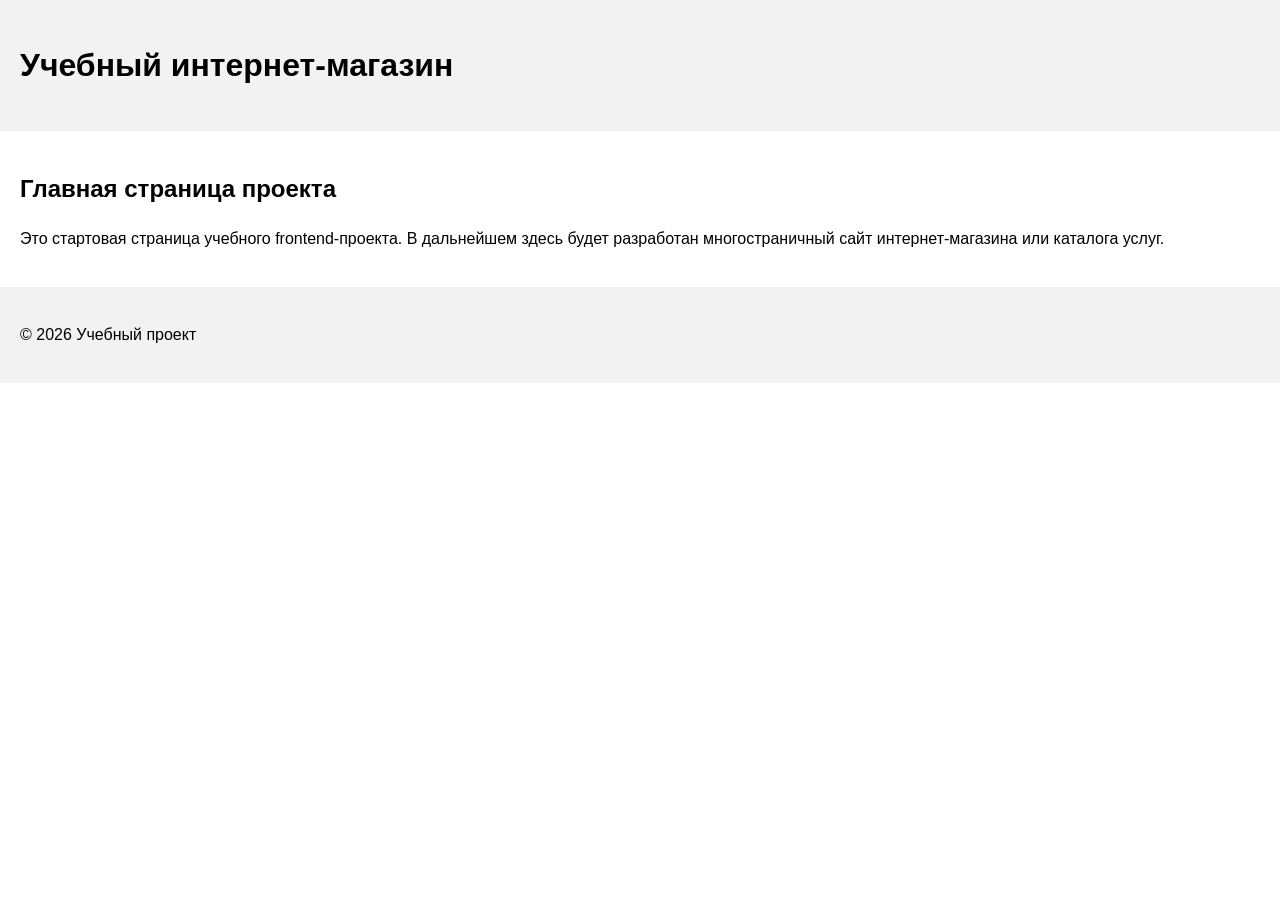
==== index.html @ 6144b88d "feat: initialize frotend project structure" ====
<!DOCTYPE html>
<html lang="ru">
<head>
  <meta charset="UTF-8">
  <meta name="viewport" content="width=device-width, initial-scale=1.0">
  <title>Каталог товаров</title>
  <link rel="stylesheet" href="css/style.css">
</head>
<body>
  <header>
    <h1>Учебный интернет-магазин</h1>
  </header>

  <main>
    <section>
      <h2>Главная страница проекта</h2>
      <p>
        Это стартовая страница учебного frontend-проекта.
        В дальнейшем здесь будет разработан многостраничный сайт
        интернет-магазина или каталога услуг.
      </p>
    </section>
  </main>

  <footer>
    <p>&copy; 2026 Учебный проект</p>
  </footer>
</body>
</html>
---- css/style.css ----
body {
  margin: 0;
  font-family: Arial, sans-serif;
  line-height: 1.5;
}

header,
main,
footer {
  padding: 20px;
}

header {
  background-color: #f2f2f2;
}

footer {
  background-color: #f2f2f2;
}
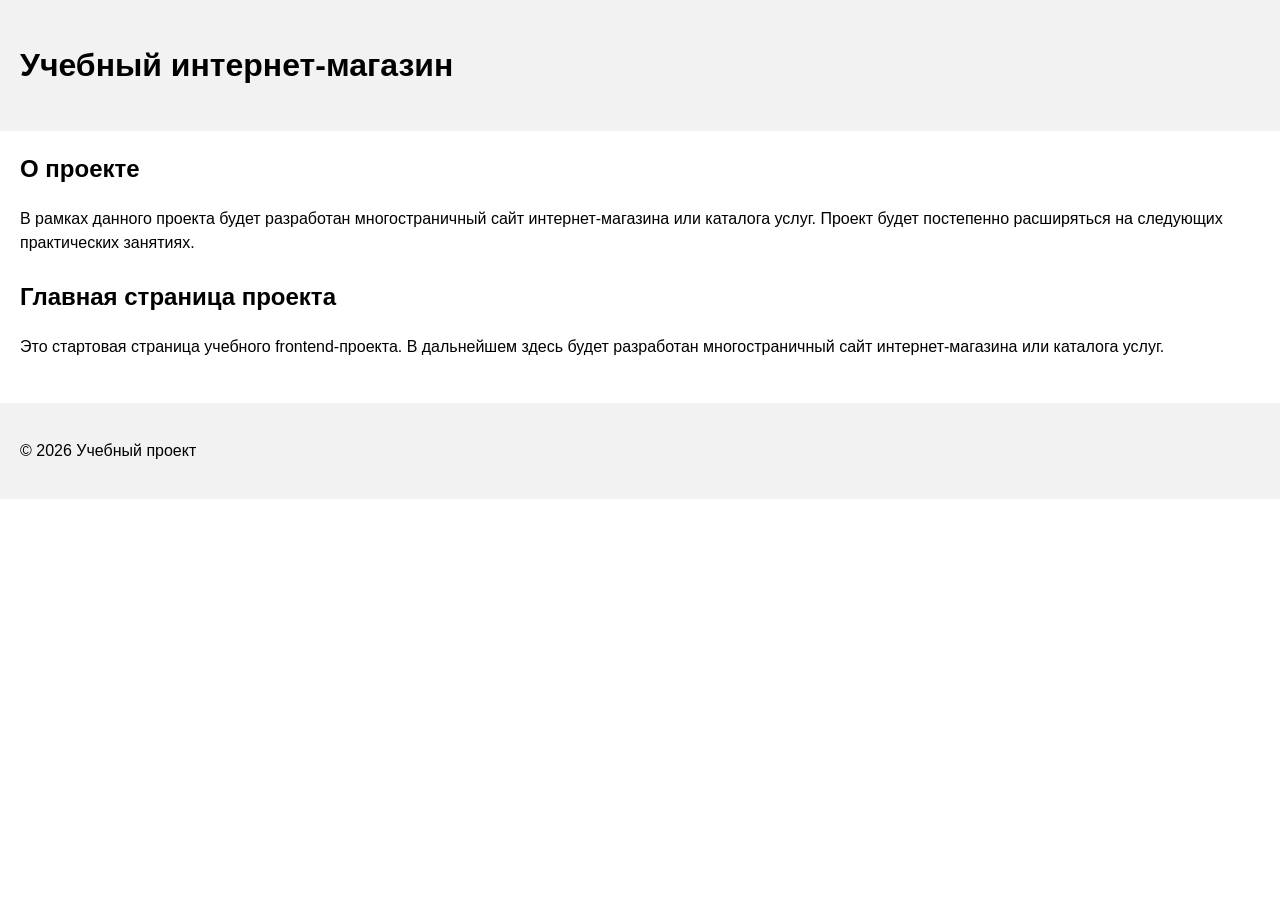
==== commit 190c591e: "feat: add project description section" ====
--- a/index.html
+++ b/index.html
@@ -12,6 +12,14 @@
   </header>
 
   <main>
+	<section>
+	  <h2>О проекте</h2>
+	  <p>
+		В рамках данного проекта будет разработан многостраничный сайт
+		интернет-магазина или каталога услуг. Проект будет постепенно
+		расширяться на следующих практических занятиях.
+	  </p>
+	</section>
     <section>
       <h2>Главная страница проекта</h2>
       <p>
--- a/css/style.css
+++ b/css/style.css
@@ -16,4 +16,12 @@
 
 footer {
   background-color: #f2f2f2;
+}
+
+section {
+  margin-bottom: 24px;
+}
+
+section h2 {
+  margin-top: 0;
 }
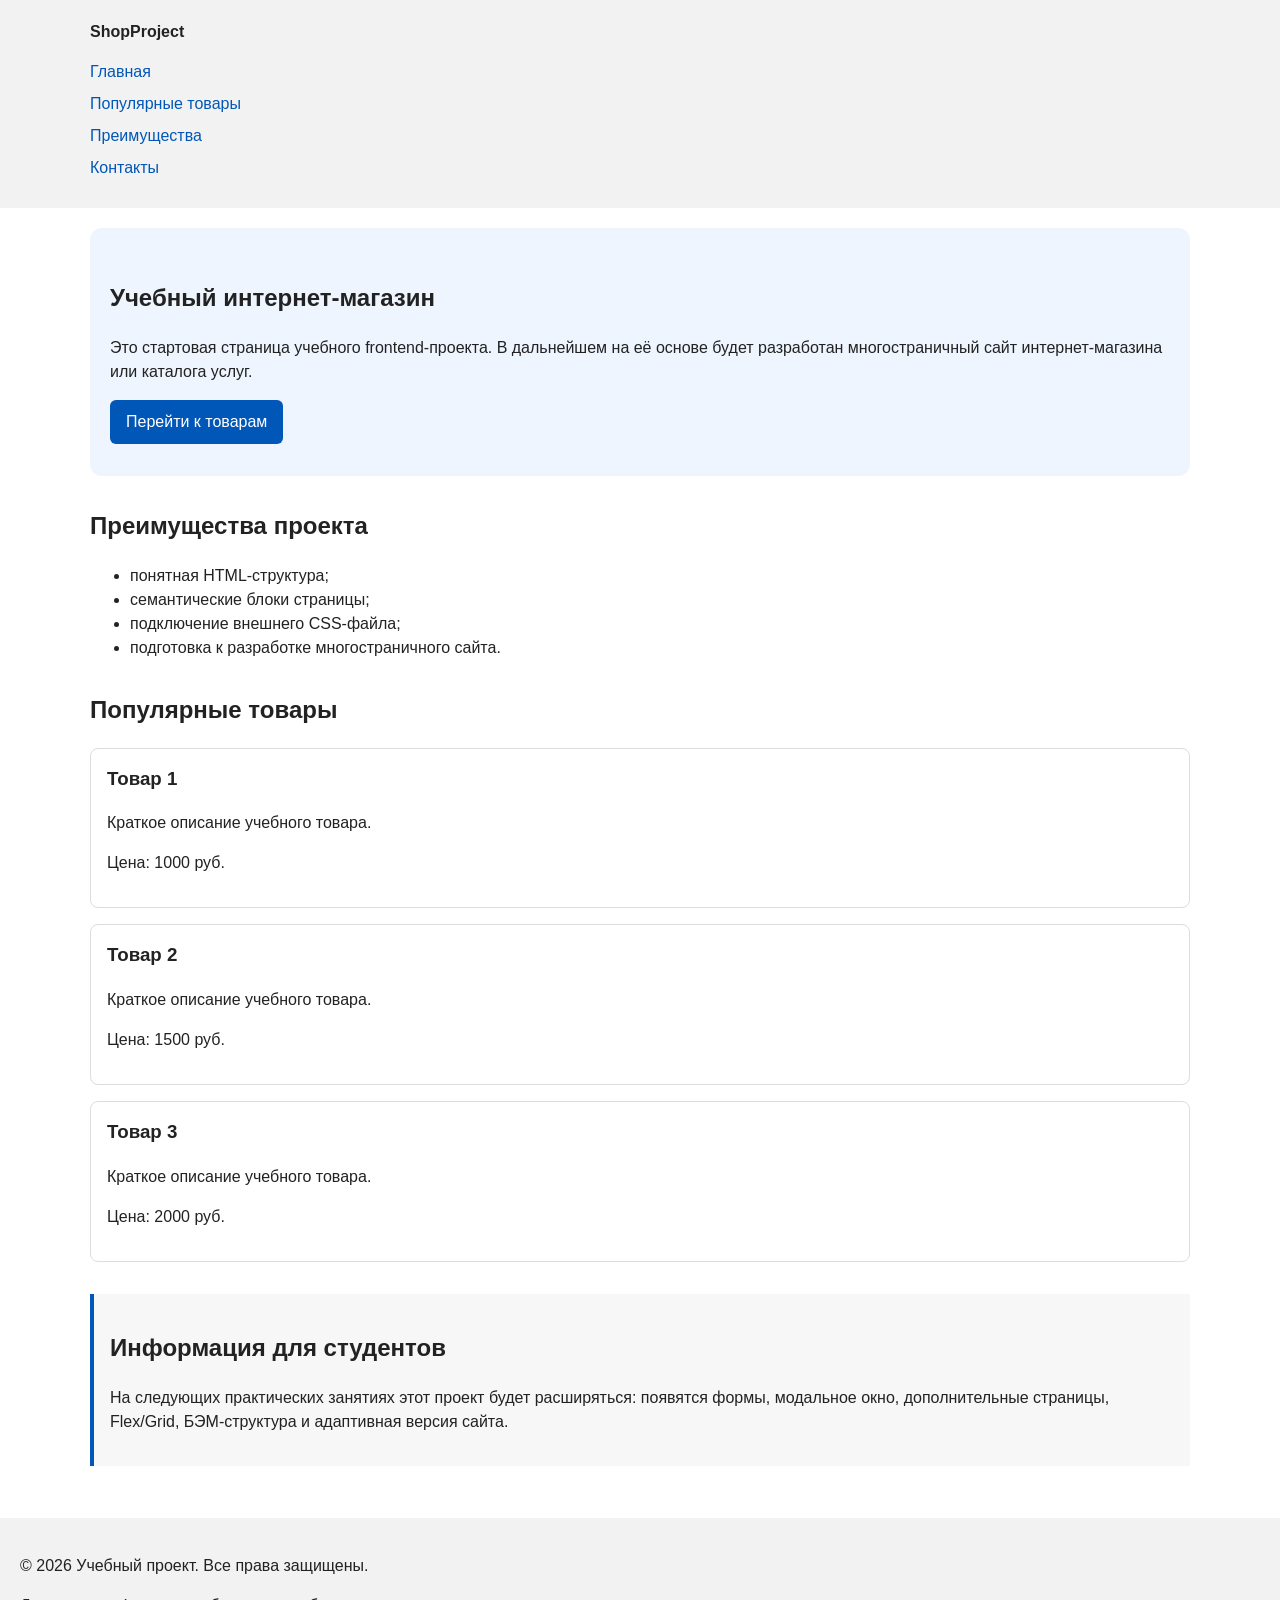
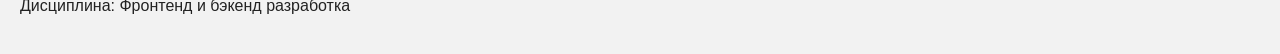
==== commit 664d7fac: "feat: add semantic HTML structure and base CSS styles" ====
--- a/index.html
+++ b/index.html
@@ -7,31 +7,78 @@
   <link rel="stylesheet" href="css/style.css">
 </head>
 <body>
-  <header>
-    <h1>Учебный интернет-магазин</h1>
-  </header>
+	<header>
+		<div class="site-header">
+			<a class="site-logo" href="index.html">ShopProject</a>
 
-  <main>
-	<section>
-	  <h2>О проекте</h2>
-	  <p>
-		В рамках данного проекта будет разработан многостраничный сайт
-		интернет-магазина или каталога услуг. Проект будет постепенно
-		расширяться на следующих практических занятиях.
-	  </p>
-	</section>
-    <section>
-      <h2>Главная страница проекта</h2>
-      <p>
-        Это стартовая страница учебного frontend-проекта.
-        В дальнейшем здесь будет разработан многостраничный сайт
-        интернет-магазина или каталога услуг.
-      </p>
-    </section>
-  </main>
+			<nav class="site-nav" aria-label="Основная навигация">
+				<ul class="site-nav__list">
+					<li><a href="index.html">Главная</a></li>
+					<li><a href="#popular">Популярные товары</a></li>
+					<li><a href="#advantages">Преимущества</a></li>
+					<li><a href="#contacts">Контакты</a></li>
+				</ul>
+			</nav>
+		</div>
+	</header>
+	
+	<main>
+		<section class="hero">
+			<h1>Учебный интернет-магазин</h1>
+			<p>
+			Это стартовая страница учебного frontend-проекта.
+			В дальнейшем на её основе будет разработан многостраничный сайт
+			интернет-магазина или каталога услуг.
+			</p>
+			<a class="button" href="#popular">Перейти к товарам</a>
+		</section>
+		
+		<section class="section" id="advantages">
+			<h2>Преимущества проекта</h2>
 
-  <footer>
-    <p>&copy; 2026 Учебный проект</p>
-  </footer>
+			<ul class="advantages-list">
+				<li>понятная HTML-структура;</li>
+				<li>семантические блоки страницы;</li>
+				<li>подключение внешнего CSS-файла;</li>
+				<li>подготовка к разработке многостраничного сайта.</li>
+			</ul>
+		</section>
+		
+		<section class="section" id="popular">
+			<h2>Популярные товары</h2>
+
+			<article class="product-card">
+				<h3>Товар 1</h3>
+				<p>Краткое описание учебного товара.</p>
+				<p>Цена: 1000 руб.</p>
+			</article>
+
+			<article class="product-card">
+				<h3>Товар 2</h3>
+				<p>Краткое описание учебного товара.</p>
+				<p>Цена: 1500 руб.</p>
+			</article>
+
+			<article class="product-card">
+				<h3>Товар 3</h3>
+				<p>Краткое описание учебного товара.</p>
+				<p>Цена: 2000 руб.</p>
+			</article>
+		</section>
+		
+		<aside class="aside-info">
+			<h2>Информация для студентов</h2>
+			<p>
+			На следующих практических занятиях этот проект будет расширяться:
+			появятся формы, модальное окно, дополнительные страницы, Flex/Grid,
+			БЭМ-структура и адаптивная версия сайта.
+			</p>
+		</aside>
+	</main>
+
+	<footer id="contacts">
+		<p>&copy; 2026 Учебный проект. Все права защищены.</p>
+		<p>Дисциплина: Фронтенд и бэкенд разработка</p>
+	</footer>
 </body>
 </html>
--- a/css/style.css
+++ b/css/style.css
@@ -1,7 +1,24 @@
+
+/* 
+  Универсальное правило для всех элементов.
+  border-box делает расчёт размеров более понятным:
+  width включает content, padding и border.
+*/
+* {
+  box-sizing: border-box;
+}
+
+
+/*
+  Убираем стандартный внешний отступ браузера у body.
+  Без этого вокруг страницы может появиться белая рамка.
+*/
 body {
   margin: 0;
   font-family: Arial, sans-serif;
   line-height: 1.5;
+  color: #222222;
+  background-color: #ffffff;
 }
 
 header,
@@ -18,10 +35,128 @@
   background-color: #f2f2f2;
 }
 
-section {
-  margin-bottom: 24px;
+/*
+  Ограничиваем ширину содержимого шапки,
+  чтобы оно не растягивалось слишком сильно на широких экранах.
+*/
+.site-header {
+  max-width: 1100px;
+  margin: 0 auto;
 }
 
-section h2 {
+/*
+  Оформляем текстовый логотип.
+*/
+.site-logo {
+  font-weight: bold;
+  text-decoration: none;
+  color: #222222;
+}
+
+/*
+  Убираем стандартные отступы и маркеры списка навигации.
+*/
+.site-nav__list {
+  padding: 0;
+  margin: 16px 0 0;
+  list-style: none;
+}
+
+/*
+  Добавляем расстояние между пунктами меню.
+*/
+.site-nav__list li {
+  margin-bottom: 8px;
+}
+
+/*
+  Оформляем ссылки меню.
+*/
+.site-nav__list a {
+  color: #0057b8;
+  text-decoration: none;
+}
+
+/*
+  При наведении мыши подчёркиваем ссылку.
+  Подробно состояния интерфейса будут рассмотрены в практической работе 1.7.
+*/
+.site-nav__list a:hover {
+  text-decoration: underline;
+}
+
+/*
+  Hero-блок — первый крупный блок страницы.
+  Он визуально отделяется от остальных разделов фоном и отступами.
+*/
+.hero {
+  max-width: 1100px;
+  margin: 0 auto 32px;
+  padding: 32px 20px;
+  background-color: #eef5ff;
+  border-radius: 12px;
+}
+
+/*
+  Общий класс для разделов страницы.
+*/
+.section {
+  max-width: 1100px;
+  margin: 0 auto 32px;
+}
+
+/*
+  Убираем лишний верхний отступ у заголовков разделов.
+*/
+.section h2 {
   margin-top: 0;
+}
+
+/*
+  Карточка товара — самостоятельный блок.
+  На следующих занятиях карточки будут доработаны и выстроены в сетку.
+*/
+.product-card {
+  margin-bottom: 16px;
+  padding: 16px;
+  border: 1px solid #dddddd;
+  border-radius: 8px;
+  background-color: #ffffff;
+}
+
+/*
+  Убираем лишний верхний отступ у заголовка карточки.
+*/
+.product-card h3 {
+  margin-top: 0;
+}
+
+/*
+  Пока это обычная ссылка, но визуально она оформляется как кнопка.
+*/
+.button {
+  display: inline-block;
+  padding: 10px 16px;
+  color: #ffffff;
+  background-color: #0057b8;
+  text-decoration: none;
+  border-radius: 6px;
+}
+
+/*
+  Простое состояние наведения для кнопки.
+*/
+.button:hover {
+  background-color: #003f86;
+}
+
+/*
+  Дополнительный информационный блок.
+*/
+.aside-info {
+  max-width: 1100px;
+  margin: 0 auto 32px;
+  padding: 16px;
+  border-left: 4px solid #0057b8;
+  background-color: #f7f7f7;
 }
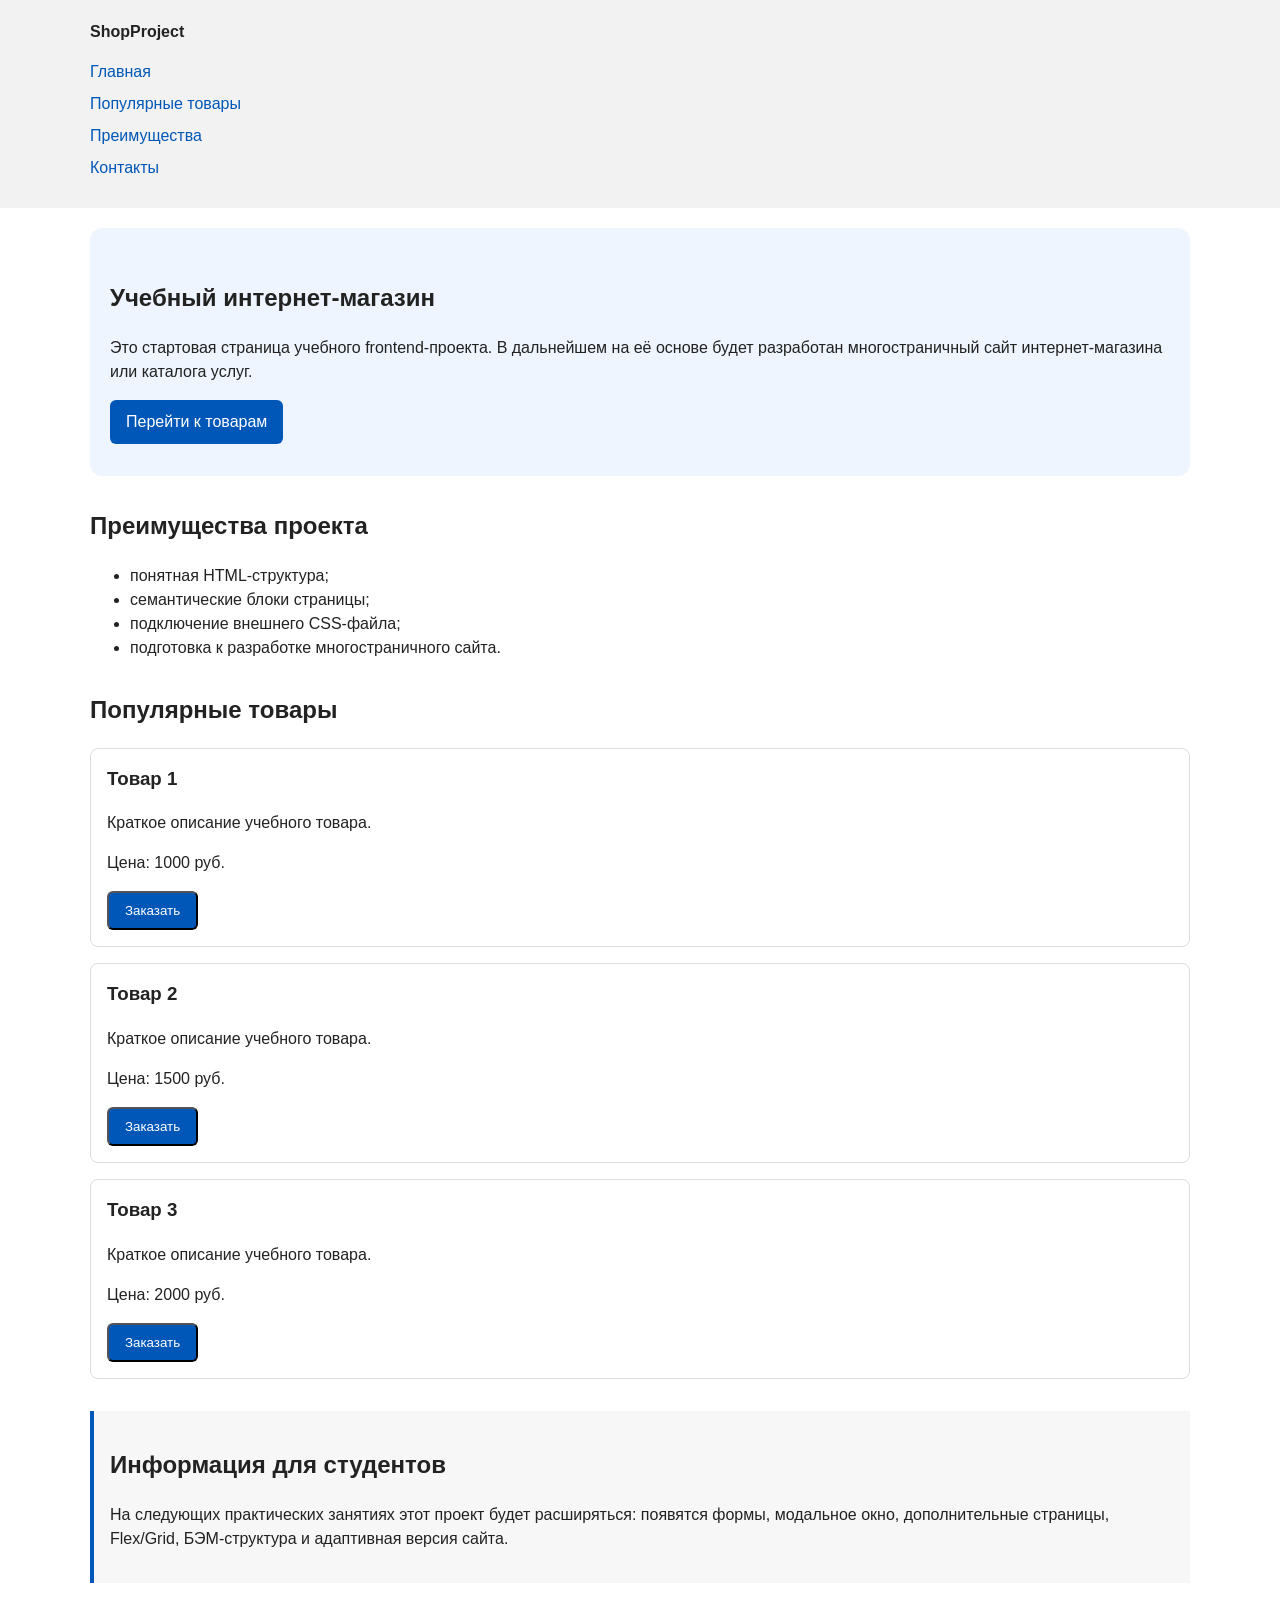
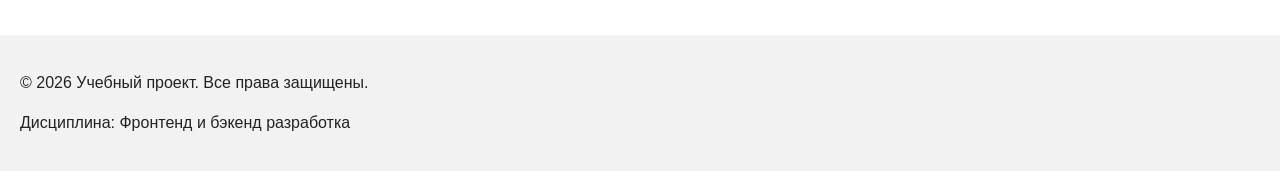
==== commit ca6c3d32: "feat: add order form modal and validation" ====
--- a/index.html
+++ b/index.html
@@ -5,6 +5,7 @@
   <meta name="viewport" content="width=device-width, initial-scale=1.0">
   <title>Каталог товаров</title>
   <link rel="stylesheet" href="css/style.css">
+  <script src="js/main.js" defer></script>
 </head>
 <body>
 	<header>
@@ -51,18 +52,27 @@
 				<h3>Товар 1</h3>
 				<p>Краткое описание учебного товара.</p>
 				<p>Цена: 1000 руб.</p>
+				<button class="button product-card__button" type="button" data-product="Товар 1">
+					Заказать
+				</button>
 			</article>
 
 			<article class="product-card">
 				<h3>Товар 2</h3>
 				<p>Краткое описание учебного товара.</p>
 				<p>Цена: 1500 руб.</p>
+				<button class="button product-card__button" type="button" data-product="Товар 1">
+					Заказать
+				</button>
 			</article>
 
 			<article class="product-card">
 				<h3>Товар 3</h3>
 				<p>Краткое описание учебного товара.</p>
 				<p>Цена: 2000 руб.</p>
+				<button class="button product-card__button" type="button" data-product="Товар 1">
+					Заказать
+				</button>
 			</article>
 		</section>
 		
@@ -80,5 +90,101 @@
 		<p>&copy; 2026 Учебный проект. Все права защищены.</p>
 		<p>Дисциплина: Фронтенд и бэкенд разработка</p>
 	</footer>
+	<dialog class="order-dialog" id="order-dialog" aria-labelledby="order-dialog-title">
+		<h2 id="order-dialog-title">Оформление заявки</h2>
+
+		<form class="order-form" id="order-form" action="#" method="post" novalidate>
+		<input id="selected-product" name="selected-product" type="hidden">
+
+		<div class="form-field">
+		  <label for="order-name">Имя</label>
+		  <input
+			id="order-name"
+			name="name"
+			type="text"
+			placeholder="Введите ваше имя"
+			minlength="2"
+			autocomplete="given-name"
+			required
+		  >
+		</div>
+
+		<div class="form-field">
+		  <label for="order-email">E-mail</label>
+		  <input
+			id="order-email"
+			name="email"
+			type="email"
+			placeholder="example@mail.ru"
+			autocomplete="email"
+			required
+		  >
+		</div>
+
+		<div class="form-field">
+		  <label for="order-phone">Телефон</label>
+		  <input
+			id="order-phone"
+			name="phone"
+			type="tel"
+			inputmode="tel"
+			placeholder="+7 (900) 000-00-00"
+			pattern="^\+7 \(\d{3}\) \d{3}-\d{2}-\d{2}$"
+			required
+		  >
+		  <small>Формат: +7 (900) 000-00-00</small>
+		</div>
+
+		<div class="form-field">
+		  <label for="order-date">Дата связи</label>
+		  <input
+			id="order-date"
+			name="date"
+			type="date"
+		  >
+		</div>
+
+		<div class="form-field">
+		  <label for="order-topic">Тема заявки</label>
+		  <select id="order-topic" name="topic" required>
+			<option value="">Выберите тему</option>
+			<option value="product">Заказ товара</option>
+			<option value="consultation">Консультация</option>
+			<option value="delivery">Доставка</option>
+		  </select>
+		</div>
+
+		<div class="form-field">
+		  <label for="order-comment">Комментарий</label>
+		  <textarea
+			id="order-comment"
+			name="comment"
+			rows="4"
+			placeholder="Укажите дополнительную информацию"
+		  ></textarea>
+		</div>
+
+		<div class="form-field form-field--checkbox">
+		  <label>
+			<input
+			  id="order-agreement"
+			  name="agreement"
+			  type="checkbox"
+			  required
+			>
+			Я согласен на обработку данных
+		  </label>
+		</div>
+
+		<div class="form-actions">
+		  <button type="button" id="close-order-dialog">Закрыть</button>
+		  <button type="submit">Отправить заявку</button>
+		</div>
+		</form>
+	</dialog>
+
+	<p class="success-message" id="success-message" hidden>
+	Форма успешно отправлена!
+	</p>
 </body>
 </html>
--- a/css/style.css
+++ b/css/style.css
@@ -159,4 +159,106 @@
   padding: 16px;
   border-left: 4px solid #0057b8;
   background-color: #f7f7f7;
+}
+
+/*
+  Модальное окно.
+  Элемент dialog сам умеет открываться поверх страницы.
+*/
+.order-dialog {
+  width: min(100% - 32px, 560px);
+  padding: 24px;
+  border: none;
+  border-radius: 12px;
+}
+
+/*
+  Затемнение фона за модальным окном.
+*/
+.order-dialog::backdrop {
+  background-color: rgba(0, 0, 0, 0.5);
+}
+
+/*
+  Поле формы.
+  Каждый блок получает нижний отступ.
+*/
+.form-field {
+  margin-bottom: 16px;
+}
+
+/*
+  Подпись поля.
+*/
+.form-field label {
+  display: block;
+  margin-bottom: 6px;
+}
+
+/*
+  Основные поля формы.
+*/
+.form-field input,
+.form-field select,
+.form-field textarea {
+  width: 100%;
+  padding: 10px 12px;
+  border: 1px solid #cccccc;
+  border-radius: 6px;
+  font: inherit;
+}
+
+/*
+  Checkbox не должен занимать всю ширину.
+*/
+.form-field input[type="checkbox"] {
+  width: auto;
+}
+
+/*
+  Подсказка под полем телефона.
+*/
+.form-field small {
+  display: block;
+  margin-top: 4px;
+  color: #666666;
+}
+
+/*
+  Видимый фокус для клавиатурной навигации.
+*/
+.form-field input:focus-visible,
+.form-field select:focus-visible,
+.form-field textarea:focus-visible,
+.form-actions button:focus-visible {
+  outline: 2px solid #0057b8;
+  outline-offset: 2px;
+}
+
+/*
+  Подсветка ошибочных полей.
+  Атрибут aria-invalid будет добавляться через JavaScript.
+*/
+[aria-invalid="true"] {
+  border-color: #b00020;
+}
+
+/*
+  Кнопки формы.
+*/
+.form-actions {
+  display: flex;
+  gap: 12px;
+  margin-top: 20px;
+}
+
+/*
+  Сообщение об успешной отправке.
+*/
+.success-message {
+  max-width: 1100px;
+  margin: 24px auto;
+  padding: 16px;
+  border-left: 4px solid #168a2f;
+  background-color: #eefaf0;
 }
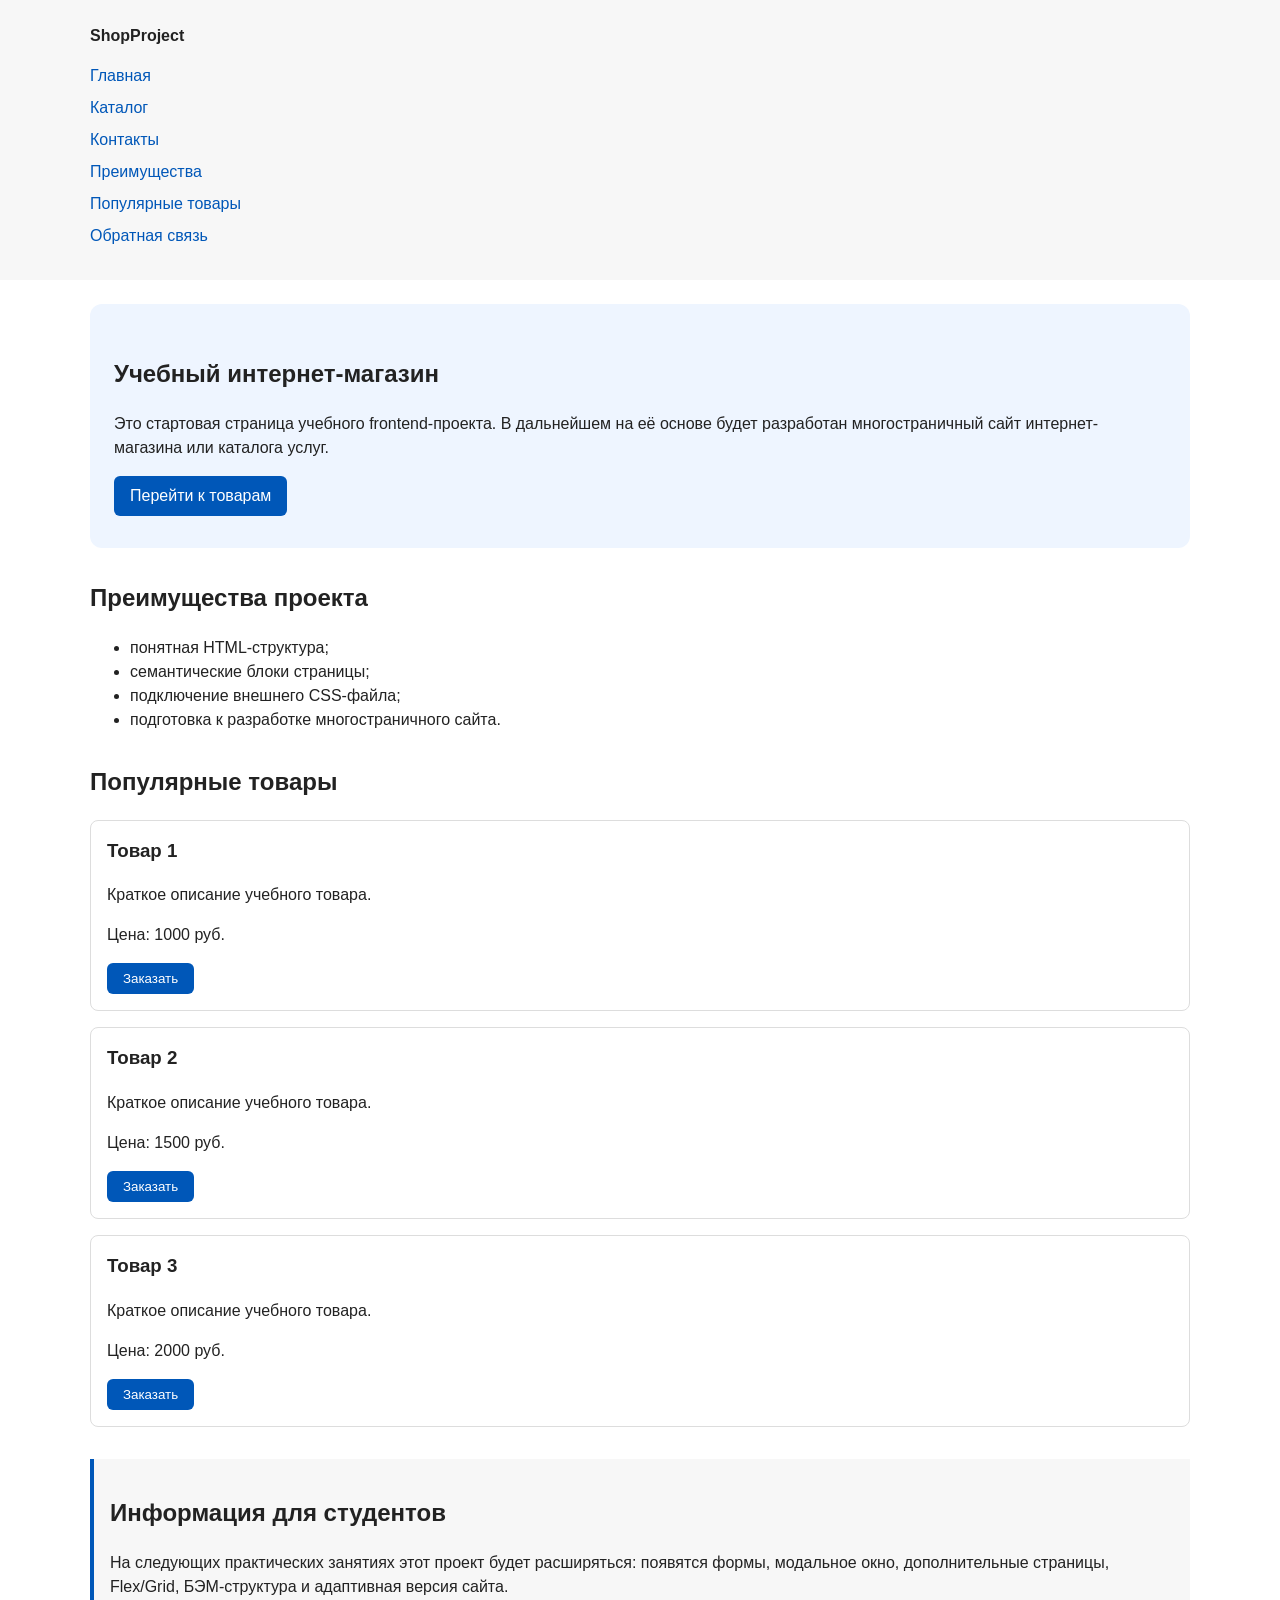
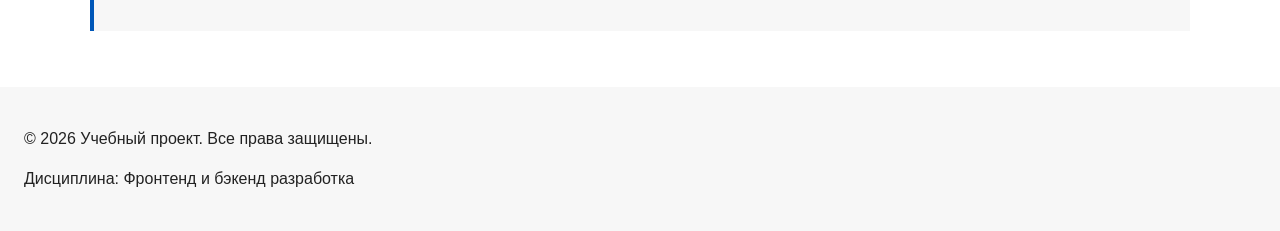
==== commit 170eb6f3: "feat: add multi-page structure navigation and anchors" ====
--- a/index.html
+++ b/index.html
@@ -15,9 +15,11 @@
 			<nav class="site-nav" aria-label="Основная навигация">
 				<ul class="site-nav__list">
 					<li><a href="index.html">Главная</a></li>
-					<li><a href="#popular">Популярные товары</a></li>
-					<li><a href="#advantages">Преимущества</a></li>
-					<li><a href="#contacts">Контакты</a></li>
+					<li><a href="catalog.html">Каталог</a></li>
+					<li><a href="contacts.html">Контакты</a></li>
+					<li><a href="index.html#advantages">Преимущества</a></li>
+					<li><a href="index.html#popular">Популярные товары</a></li>
+					<li><a href="index.html#contacts">Обратная связь</a></li>
 				</ul>
 			</nav>
 		</div>
--- a/css/style.css
+++ b/css/style.css
@@ -1,246 +1,302 @@
 
-/* 
-  Универсальное правило для всех элементов.
-  border-box делает расчёт размеров более понятным:
-  width включает content, padding и border.
-*/
+/* ===============================
+   1. Переменные проекта
+   =============================== */
+
+:root {
+  /* Основные цвета проекта */
+  --color-bg: #ffffff;
+  --color-text: #222222;
+  --color-muted: #666666;
+  --color-primary: #0057b8;
+  --color-primary-dark: #003f86;
+  --color-border: #dddddd;
+  --color-surface: #f7f7f7;
+  --color-surface-accent: #eef5ff;
+  --color-danger: #b00020;
+  --color-success: #168a2f;
+  --color-success-bg: #eefaf0;
+  --color-white: #ffffff;
+
+  /* Отступы */
+  --space-xs: 4px;
+  --space-sm: 8px;
+  --space-md: 16px;
+  --space-lg: 24px;
+  --space-xl: 32px;
+
+  /* Скругления */
+  --radius-sm: 6px;
+  --radius-md: 8px;
+  --radius-lg: 12px;
+
+  /* Размеры */
+  --container-width: 1100px;
+}
+
+:target {
+  outline: 2px dashed var(--color-primary);
+  outline-offset: 4px;
+}
+
+/* ===============================
+   2. Базовые стили
+   =============================== */
+
 * {
   box-sizing: border-box;
 }
 
-
-/*
-  Убираем стандартный внешний отступ браузера у body.
-  Без этого вокруг страницы может появиться белая рамка.
-*/
+html {
+  scroll-behavior: smooth;
+}
+
 body {
   margin: 0;
   font-family: Arial, sans-serif;
   line-height: 1.5;
-  color: #222222;
-  background-color: #ffffff;
+  color: var(--color-text);
+  background-color: var(--color-bg);
 }
 
 header,
 main,
 footer {
-  padding: 20px;
+  padding: var(--space-lg);
 }
 
 header {
-  background-color: #f2f2f2;
+  background-color: var(--color-surface);
 }
 
 footer {
-  background-color: #f2f2f2;
-}
-
-/*
-  Ограничиваем ширину содержимого шапки,
-  чтобы оно не растягивалось слишком сильно на широких экранах.
-*/
-.site-header {
-  max-width: 1100px;
-  margin: 0 auto;
-}
-
-/*
-  Оформляем текстовый логотип.
-*/
-.site-logo {
-  font-weight: bold;
+  background-color: var(--color-surface);
+}
+
+/* ===============================
+   3. Общие элементы интерфейса
+   =============================== */
+
+a {
+  color: var(--color-primary);
+}
+
+a:hover {
+  color: var(--color-primary-dark);
+}
+
+a:focus-visible {
+  outline: 2px solid var(--color-primary);
+  outline-offset: 3px;
+}
+
+.button {
+  display: inline-block;
+  padding: var(--space-sm) var(--space-md);
+  color: var(--color-white);
+  background-color: var(--color-primary);
   text-decoration: none;
-  color: #222222;
-}
-
-/*
-  Убираем стандартные отступы и маркеры списка навигации.
-*/
-.site-nav__list {
-  padding: 0;
-  margin: 16px 0 0;
-  list-style: none;
-}
-
-/*
-  Добавляем расстояние между пунктами меню.
-*/
-.site-nav__list li {
-  margin-bottom: 8px;
-}
-
-/*
-  Оформляем ссылки меню.
-*/
-.site-nav__list a {
-  color: #0057b8;
-  text-decoration: none;
-}
-
-/*
-  При наведении мыши подчёркиваем ссылку.
-  Подробно состояния интерфейса будут рассмотрены в практической работе 1.7.
-*/
-.site-nav__list a:hover {
-  text-decoration: underline;
-}
-
-/*
-  Hero-блок — первый крупный блок страницы.
-  Он визуально отделяется от остальных разделов фоном и отступами.
-*/
+  border: none;
+  border-radius: var(--radius-sm);
+  cursor: pointer;
+}
+
+.button:hover {
+  background-color: var(--color-primary-dark);
+}
+
+.button:focus-visible {
+  outline: 2px solid var(--color-primary);
+  outline-offset: 3px;
+}
+
+.button:disabled {
+  opacity: 0.6;
+  cursor: not-allowed;
+}
+
+.breadcrumbs {
+  max-width: var(--container-width);
+  margin: 0 auto var(--space-md);
+  font-size: 14px;
+  color: var(--color-muted);
+}
+
+.breadcrumbs a {
+  color: var(--color-primary);
+}
+
+.breadcrumbs span::before {
+  content: " / ";
+  color: var(--color-muted);
+}
+
+/* ===============================
+   4. Компоненты страницы
+   =============================== */
+
 .hero {
-  max-width: 1100px;
-  margin: 0 auto 32px;
-  padding: 32px 20px;
-  background-color: #eef5ff;
-  border-radius: 12px;
-}
-
-/*
-  Общий класс для разделов страницы.
-*/
+  max-width: var(--container-width);
+  margin: 0 auto var(--space-xl);
+  padding: var(--space-xl) var(--space-lg);
+  background-color: var(--color-surface-accent);
+  border-radius: var(--radius-lg);
+}
+
 .section {
-  max-width: 1100px;
-  margin: 0 auto 32px;
-}
-
-/*
-  Убираем лишний верхний отступ у заголовков разделов.
-*/
+  max-width: var(--container-width);
+  margin: 0 auto var(--space-xl);
+}
+
 .section h2 {
   margin-top: 0;
 }
 
-/*
-  Карточка товара — самостоятельный блок.
-  На следующих занятиях карточки будут доработаны и выстроены в сетку.
-*/
 .product-card {
-  margin-bottom: 16px;
-  padding: 16px;
-  border: 1px solid #dddddd;
-  border-radius: 8px;
-  background-color: #ffffff;
-}
-
-/*
-  Убираем лишний верхний отступ у заголовка карточки.
-*/
+  margin-bottom: var(--space-md);
+  padding: var(--space-md);
+  border: 1px solid var(--color-border);
+  border-radius: var(--radius-md);
+  background-color: var(--color-bg);
+}
+
+.product-card:hover {
+  border-color: var(--color-primary);
+}
+
 .product-card h3 {
   margin-top: 0;
 }
 
-/*
-  Пока это обычная ссылка, но визуально она оформляется как кнопка.
-*/
-.button {
-  display: inline-block;
-  padding: 10px 16px;
-  color: #ffffff;
-  background-color: #0057b8;
-  text-decoration: none;
-  border-radius: 6px;
-}
-
-/*
-  Простое состояние наведения для кнопки.
-*/
-.button:hover {
-  background-color: #003f86;
-}
-
-/*
-  Дополнительный информационный блок.
-*/
 .aside-info {
-  max-width: 1100px;
-  margin: 0 auto 32px;
-  padding: 16px;
-  border-left: 4px solid #0057b8;
-  background-color: #f7f7f7;
-}
-
-/*
-  Модальное окно.
-  Элемент dialog сам умеет открываться поверх страницы.
-*/
+  max-width: var(--container-width);
+  margin: 0 auto var(--space-xl);
+  padding: var(--space-md);
+  border-left: 4px solid var(--color-primary);
+  background-color: var(--color-surface);
+}
+
+/* ===============================
+   5. Форма и модальное окно
+   =============================== */
+
 .order-dialog {
   width: min(100% - 32px, 560px);
-  padding: 24px;
+  padding: var(--space-lg);
   border: none;
-  border-radius: 12px;
-}
-
-/*
-  Затемнение фона за модальным окном.
-*/
+  border-radius: var(--radius-lg);
+}
+
 .order-dialog::backdrop {
   background-color: rgba(0, 0, 0, 0.5);
 }
 
-/*
-  Поле формы.
-  Каждый блок получает нижний отступ.
-*/
 .form-field {
-  margin-bottom: 16px;
-}
-
-/*
-  Подпись поля.
-*/
+  margin-bottom: var(--space-md);
+}
+
 .form-field label {
   display: block;
-  margin-bottom: 6px;
-}
-
-/*
-  Основные поля формы.
-*/
+  margin-bottom: var(--space-xs);
+}
+
 .form-field input,
 .form-field select,
 .form-field textarea {
   width: 100%;
   padding: 10px 12px;
-  border: 1px solid #cccccc;
-  border-radius: 6px;
+  border: 1px solid var(--color-border);
+  border-radius: var(--radius-sm);
   font: inherit;
 }
 
-/*
-  Checkbox не должен занимать всю ширину.
-*/
 .form-field input[type="checkbox"] {
   width: auto;
 }
 
-/*
-  Подсказка под полем телефона.
-*/
 .form-field small {
   display: block;
-  margin-top: 4px;
-  color: #666666;
-}
-
-/*
-  Видимый фокус для клавиатурной навигации.
-*/
+  margin-top: var(--space-xs);
+  color: var(--color-muted);
+}
+
+.form-field input:hover,
+.form-field select:hover,
+.form-field textarea:hover {
+  border-color: var(--color-primary);
+}
+
 .form-field input:focus-visible,
 .form-field select:focus-visible,
 .form-field textarea:focus-visible,
 .form-actions button:focus-visible {
-  outline: 2px solid #0057b8;
-  outline-offset: 2px;
-}
-
-/*
-  Подсветка ошибочных полей.
-  Атрибут aria-invalid будет добавляться через JavaScript.
-*/
+  outline: 2px solid var(--color-primary);
+  outline-offset: 3px;
+}
+
 [aria-invalid="true"] {
-  border-color: #b00020;
+  border-color: var(--color-danger);
+}
+
+.success-message {
+  max-width: var(--container-width);
+  margin: var(--space-lg) auto;
+  padding: var(--space-md);
+  border-left: 4px solid var(--color-success);
+  background-color: var(--color-success-bg);
+}
+
+/* ===============================
+   =============================== */
+
+/*
+  Ограничиваем ширину содержимого шапки,
+  чтобы оно не растягивалось слишком сильно на широких экранах.
+*/
+.site-header {
+  max-width: 1100px;
+  margin: 0 auto;
+}
+
+/*
+  Оформляем текстовый логотип.
+*/
+.site-logo {
+  font-weight: bold;
+  text-decoration: none;
+  color: #222222;
+}
+
+/*
+  Убираем стандартные отступы и маркеры списка навигации.
+*/
+.site-nav__list {
+  padding: 0;
+  margin: 16px 0 0;
+  list-style: none;
+}
+
+/*
+  Добавляем расстояние между пунктами меню.
+*/
+.site-nav__list li {
+  margin-bottom: 8px;
+}
+
+/*
+  Оформляем ссылки меню.
+*/
+.site-nav__list a {
+  color: #0057b8;
+  text-decoration: none;
+}
+
+/*
+  При наведении мыши подчёркиваем ссылку.
+  Подробно состояния интерфейса будут рассмотрены в практической работе 1.7.
+*/
+.site-nav__list a:hover {
+  text-decoration: underline;
 }
 
 /*
@@ -250,15 +306,4 @@
   display: flex;
   gap: 12px;
   margin-top: 20px;
-}
-
-/*
-  Сообщение об успешной отправке.
-*/
-.success-message {
-  max-width: 1100px;
-  margin: 24px auto;
-  padding: 16px;
-  border-left: 4px solid #168a2f;
-  background-color: #eefaf0;
 }
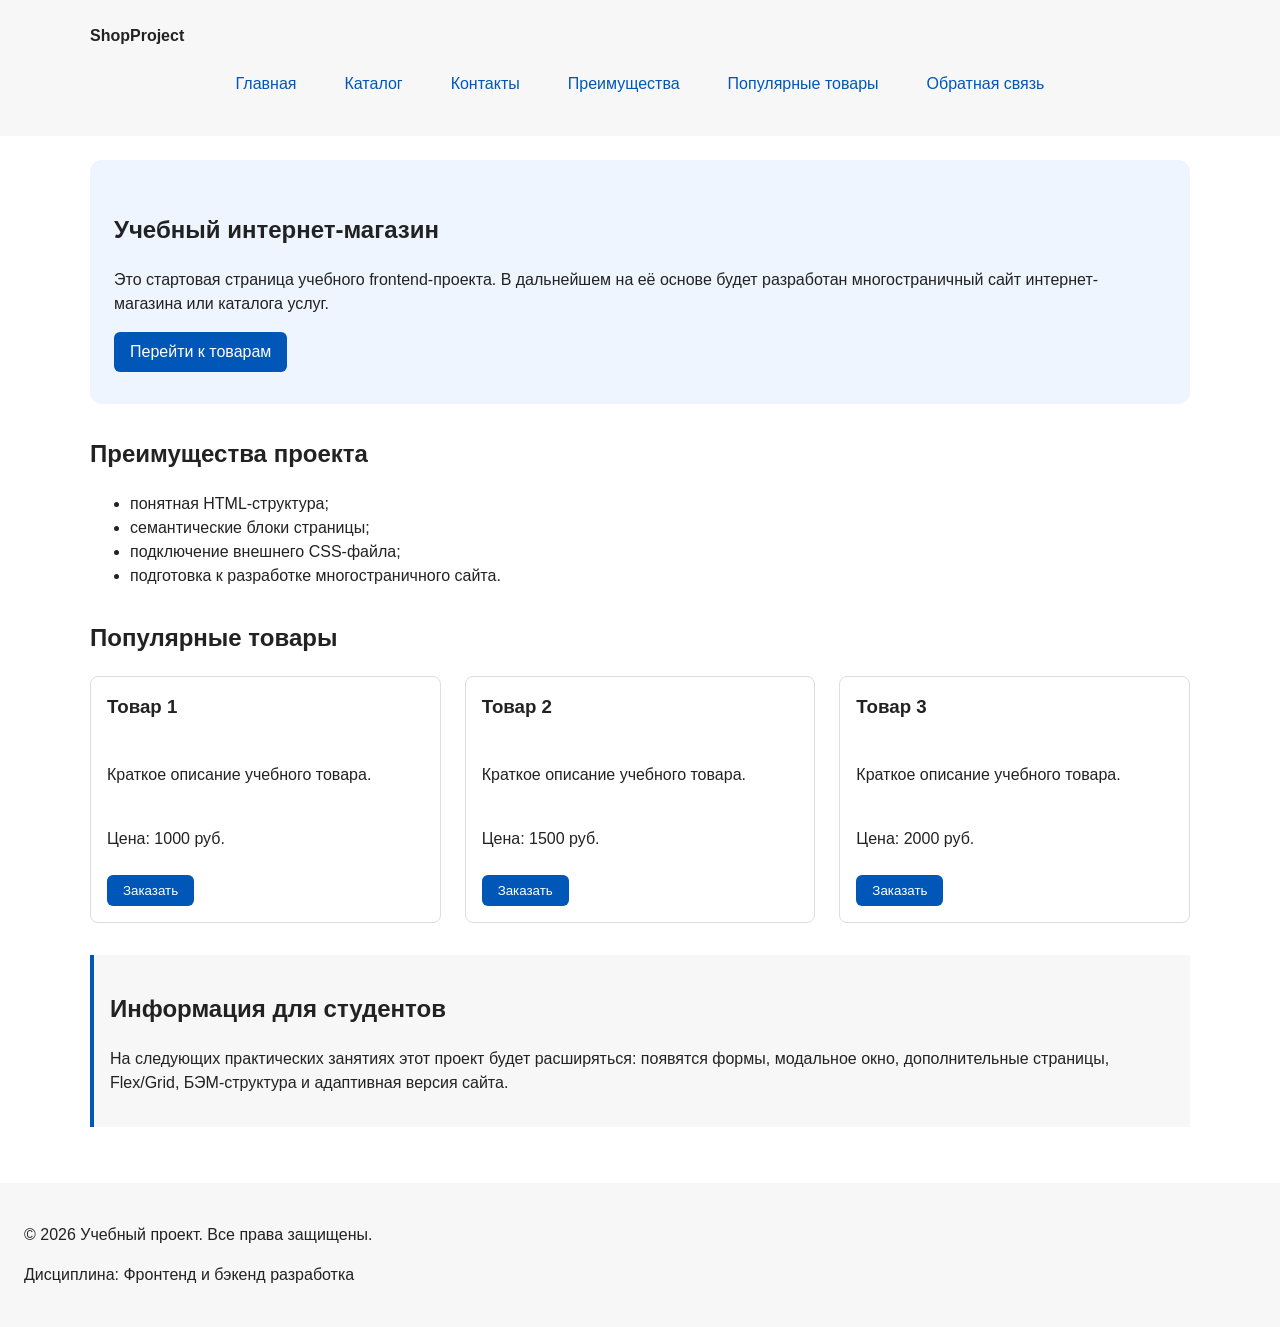
==== commit 702116fb: "feat: add flex navigation and grid catalog layout" ====
--- a/index.html
+++ b/index.html
@@ -49,33 +49,35 @@
 		
 		<section class="section" id="popular">
 			<h2>Популярные товары</h2>
+			
+			<div class="products-grid">
+				<article class="product-card">
+					<h3>Товар 1</h3>
+					<p>Краткое описание учебного товара.</p>
+					<p>Цена: 1000 руб.</p>
+					<button class="button product-card__button" type="button" data-product="Товар 1">
+						Заказать
+					</button>
+				</article>
 
-			<article class="product-card">
-				<h3>Товар 1</h3>
-				<p>Краткое описание учебного товара.</p>
-				<p>Цена: 1000 руб.</p>
-				<button class="button product-card__button" type="button" data-product="Товар 1">
-					Заказать
-				</button>
-			</article>
+				<article class="product-card">
+					<h3>Товар 2</h3>
+					<p>Краткое описание учебного товара.</p>
+					<p>Цена: 1500 руб.</p>
+					<button class="button product-card__button" type="button" data-product="Товар 1">
+						Заказать
+					</button>
+				</article>
 
-			<article class="product-card">
-				<h3>Товар 2</h3>
-				<p>Краткое описание учебного товара.</p>
-				<p>Цена: 1500 руб.</p>
-				<button class="button product-card__button" type="button" data-product="Товар 1">
-					Заказать
-				</button>
-			</article>
-
-			<article class="product-card">
-				<h3>Товар 3</h3>
-				<p>Краткое описание учебного товара.</p>
-				<p>Цена: 2000 руб.</p>
-				<button class="button product-card__button" type="button" data-product="Товар 1">
-					Заказать
-				</button>
-			</article>
+				<article class="product-card">
+					<h3>Товар 3</h3>
+					<p>Краткое описание учебного товара.</p>
+					<p>Цена: 2000 руб.</p>
+					<button class="button product-card__button" type="button" data-product="Товар 1">
+						Заказать
+					</button>
+				</article>
+			</div>
 		</section>
 		
 		<aside class="aside-info">
--- a/css/style.css
+++ b/css/style.css
@@ -153,13 +153,21 @@
 }
 
 .product-card {
-  margin-bottom: var(--space-md);
+  display: flex;
+  flex-direction: column;
+  gap: var(--space-sm);
+  margin-bottom: 0;
   padding: var(--space-md);
   border: 1px solid var(--color-border);
   border-radius: var(--radius-md);
   background-color: var(--color-bg);
 }
 
+.product-card .button {
+  margin-top: auto;
+  align-self: flex-start;
+}
+
 .product-card:hover {
   border-color: var(--color-primary);
 }
@@ -168,12 +176,68 @@
   margin-top: 0;
 }
 
+.products-grid {
+  display: grid;
+  grid-template-columns: repeat(3, 1fr);
+  gap: var(--space-lg);
+}
+
+.catalog-layout {
+  max-width: var(--container-width);
+  margin: 0 auto var(--space-xl);
+  display: grid;
+  grid-template-columns: 260px 1fr;
+  grid-template-areas: "filters products";
+  gap: var(--space-lg);
+}
+
+.catalog-filters {
+  grid-area: filters;
+  padding: var(--space-md);
+  border: 1px solid var(--color-border);
+  border-radius: var(--radius-md);
+  background-color: var(--color-surface);
+}
+
+.catalog-products {
+  grid-area: products;
+}
+
 .aside-info {
   max-width: var(--container-width);
   margin: 0 auto var(--space-xl);
   padding: var(--space-md);
   border-left: 4px solid var(--color-primary);
   background-color: var(--color-surface);
+}
+
+.filters-form {
+  display: grid;
+  gap: var(--space-md);
+}
+
+.filters-form fieldset {
+  margin: 0;
+  padding: var(--space-md);
+  border: 1px solid var(--color-border);
+  border-radius: var(--radius-sm);
+}
+
+.filters-form legend {
+  font-weight: 700;
+}
+
+.filters-form label {
+  display: block;
+  margin-bottom: var(--space-sm);
+}
+
+.filters-form input[type="number"] {
+  width: 100%;
+  padding: 8px 10px;
+  border: 1px solid var(--color-border);
+  border-radius: var(--radius-sm);
+  font: inherit;
 }
 
 /* ===============================
@@ -234,6 +298,12 @@
   outline-offset: 3px;
 }
 
+.form-actions {
+  display: flex;
+  gap: 12px;
+  margin-top: 20px;
+}
+
 [aria-invalid="true"] {
   border-color: var(--color-danger);
 }
@@ -249,61 +319,41 @@
 /* ===============================
    =============================== */
 
-/*
-  Ограничиваем ширину содержимого шапки,
-  чтобы оно не растягивалось слишком сильно на широких экранах.
-*/
 .site-header {
   max-width: 1100px;
   margin: 0 auto;
 }
 
-/*
-  Оформляем текстовый логотип.
-*/
 .site-logo {
   font-weight: bold;
   text-decoration: none;
   color: #222222;
 }
 
-/*
-  Убираем стандартные отступы и маркеры списка навигации.
-*/
 .site-nav__list {
+  display: flex;
+  flex-wrap: wrap;
+  justify-content: center;
+  align-items: center;
+  gap: var(--space-md);
   padding: 0;
-  margin: 16px 0 0;
+  margin: var(--space-md) 0 0;
   list-style: none;
 }
 
-/*
-  Добавляем расстояние между пунктами меню.
-*/
 .site-nav__list li {
   margin-bottom: 8px;
 }
 
-/*
-  Оформляем ссылки меню.
-*/
 .site-nav__list a {
-  color: #0057b8;
+  display: inline-block;
+  padding: var(--space-sm) var(--space-md);
+  color: var(--color-primary);
   text-decoration: none;
-}
-
-/*
-  При наведении мыши подчёркиваем ссылку.
-  Подробно состояния интерфейса будут рассмотрены в практической работе 1.7.
-*/
+  border-radius: var(--radius-sm);
+}
+
 .site-nav__list a:hover {
-  text-decoration: underline;
-}
-
-/*
-  Кнопки формы.
-*/
-.form-actions {
-  display: flex;
-  gap: 12px;
-  margin-top: 20px;
+  color: var(--color-white);
+  background-color: var(--color-primary);
 }
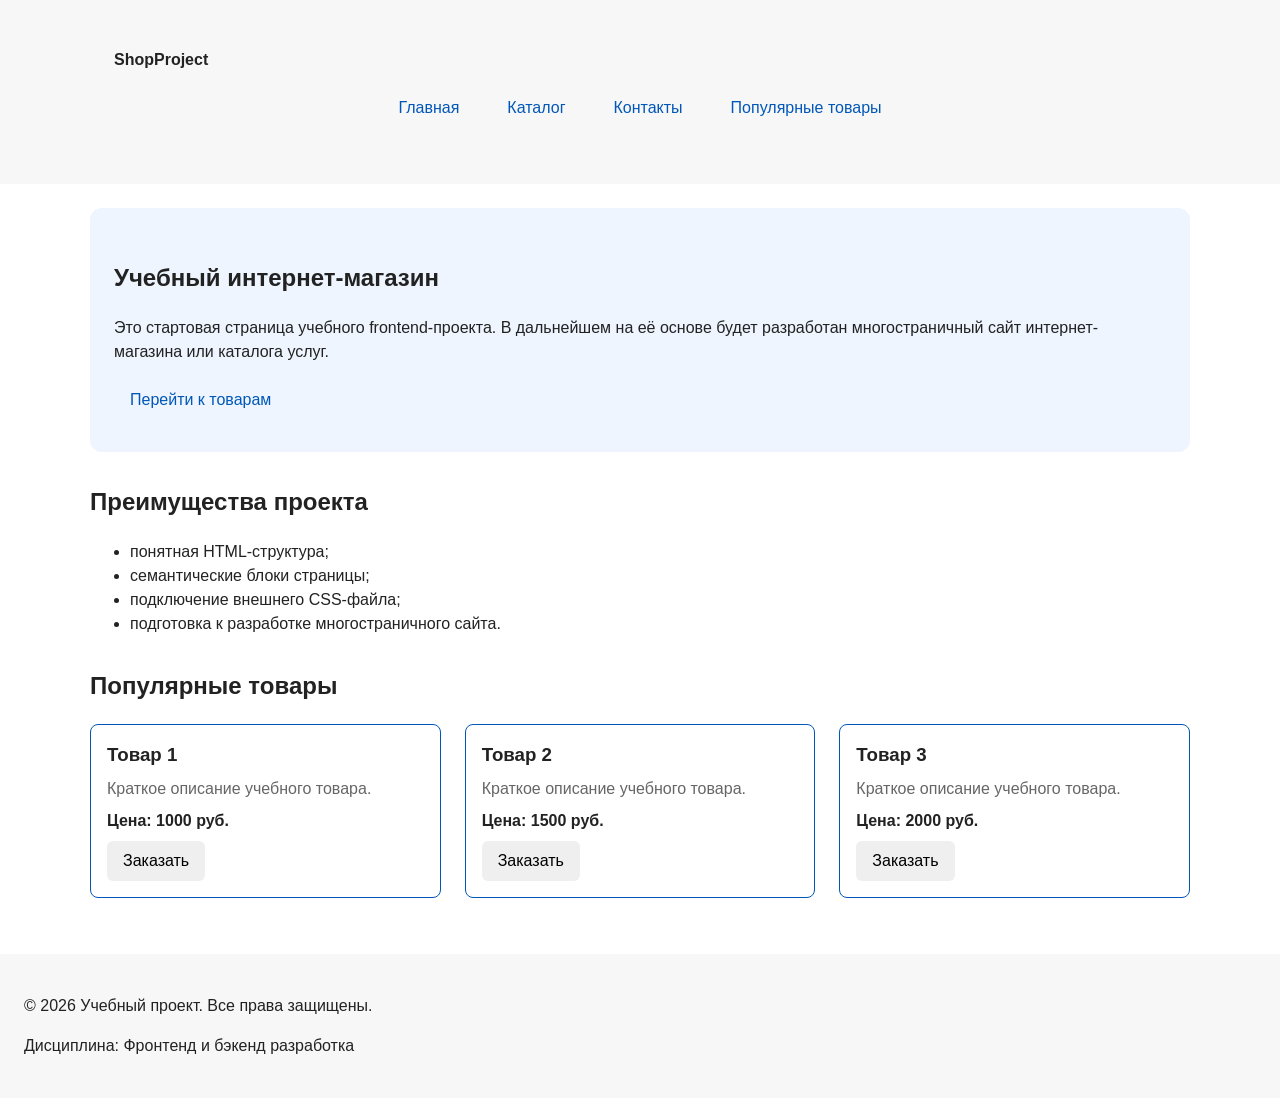
==== commit 546edf68: "refactor: apply BEM naming to CSS classes" ====
--- a/index.html
+++ b/index.html
@@ -8,18 +8,27 @@
   <script src="js/main.js" defer></script>
 </head>
 <body>
-	<header>
-		<div class="site-header">
-			<a class="site-logo" href="index.html">ShopProject</a>
-
+	<header class="site-header">
+		<div class="site-header__inner">
+		<a class="site-header__logo" href="index.html">ShopProject</a>
 			<nav class="site-nav" aria-label="Основная навигация">
 				<ul class="site-nav__list">
-					<li><a href="index.html">Главная</a></li>
-					<li><a href="catalog.html">Каталог</a></li>
-					<li><a href="contacts.html">Контакты</a></li>
-					<li><a href="index.html#advantages">Преимущества</a></li>
-					<li><a href="index.html#popular">Популярные товары</a></li>
-					<li><a href="index.html#contacts">Обратная связь</a></li>
+					<li class="site-nav__item">
+						<a class="site-nav__link" href="index.html">
+						Главная
+						</a>
+					</li>
+					<li class="site-nav__item">
+						<a class="site-nav__link" href="catalog.html">Каталог</a>
+					</li>
+					<li class="site-nav__item">
+						<a class="site-nav__link" href="contacts.html">Контакты</a>
+					</li>
+					<li class="site-nav__item">
+						<a class="site-nav__link" href="index.html#popular">
+						Популярные товары
+						</a>
+					</li>
 				</ul>
 			</nav>
 		</div>
@@ -51,35 +60,47 @@
 			<h2>Популярные товары</h2>
 			
 			<div class="products-grid">
-				<article class="product-card">
-					<h3>Товар 1</h3>
-					<p>Краткое описание учебного товара.</p>
-					<p>Цена: 1000 руб.</p>
-					<button class="button product-card__button" type="button" data-product="Товар 1">
-						Заказать
-					</button>
+				<article class="product-card product-card--featured">
+				  <h3 class="product-card__title">Товар 1</h3>
+				  <p class="product-card__description">Краткое описание учебного товара.</p>
+				  <p class="product-card__price">Цена: 1000 руб.</p>
+				  <button
+					class="button product-card__button"
+					type="button"
+					data-product="Товар 1"
+				  >
+					Заказать
+				  </button>
 				</article>
 
-				<article class="product-card">
-					<h3>Товар 2</h3>
-					<p>Краткое описание учебного товара.</p>
-					<p>Цена: 1500 руб.</p>
-					<button class="button product-card__button" type="button" data-product="Товар 1">
-						Заказать
-					</button>
+				<article class="product-card product-card--featured">
+				  <h3 class="product-card__title">Товар 2</h3>
+				  <p class="product-card__description">Краткое описание учебного товара.</p>
+				  <p class="product-card__price">Цена: 1500 руб.</p>
+				  <button
+					class="button product-card__button"
+					type="button"
+					data-product="Товар 2"
+				  >
+					Заказать
+				  </button>
 				</article>
 
-				<article class="product-card">
-					<h3>Товар 3</h3>
-					<p>Краткое описание учебного товара.</p>
-					<p>Цена: 2000 руб.</p>
-					<button class="button product-card__button" type="button" data-product="Товар 1">
-						Заказать
-					</button>
+				<article class="product-card product-card--featured">
+				  <h3 class="product-card__title">Товар 3</h3>
+				  <p class="product-card__description">Краткое описание учебного товара.</p>
+				  <p class="product-card__price">Цена: 2000 руб.</p>
+				  <button
+					class="button product-card__button"
+					type="button"
+					data-product="Товар 3"
+				  >
+					Заказать
+				  </button>
 				</article>
 			</div>
 		</section>
-		
+		<!--
 		<aside class="aside-info">
 			<h2>Информация для студентов</h2>
 			<p>
@@ -88,6 +109,7 @@
 			БЭМ-структура и адаптивная версия сайта.
 			</p>
 		</aside>
+		-->
 	</main>
 
 	<footer id="contacts">
@@ -95,39 +117,49 @@
 		<p>Дисциплина: Фронтенд и бэкенд разработка</p>
 	</footer>
 	<dialog class="order-dialog" id="order-dialog" aria-labelledby="order-dialog-title">
-		<h2 id="order-dialog-title">Оформление заявки</h2>
+		<h2 class="order-dialog__title" id="order-dialog-title">Оформление заявки</h2>
 
 		<form class="order-form" id="order-form" action="#" method="post" novalidate>
-		<input id="selected-product" name="selected-product" type="hidden">
-
-		<div class="form-field">
-		  <label for="order-name">Имя</label>
-		  <input
-			id="order-name"
-			name="name"
-			type="text"
-			placeholder="Введите ваше имя"
-			minlength="2"
-			autocomplete="given-name"
-			required
-		  >
-		</div>
-
-		<div class="form-field">
-		  <label for="order-email">E-mail</label>
-		  <input
-			id="order-email"
-			name="email"
-			type="email"
-			placeholder="example@mail.ru"
-			autocomplete="email"
-			required
-		  >
-		</div>
-
-		<div class="form-field">
-		  <label for="order-phone">Телефон</label>
-		  <input
+		
+			<input id="selected-product" name="selected-product" type="hidden">
+
+		  <div class="form-field">
+			<label for="order-topic">Тема заявки</label>
+			<select id="order-topic" name="topic" required>
+				  <option value="">Выберите тему</option>
+				  <option value="product">Заказ товара</option>
+				  <option value="consultation">Консультация</option>
+				  <option value="delivery">Доставка</option>
+			</select>
+		  </div>
+		
+		  <div class="order-form__field">
+			<label class="order-form__label" for="order-name">Имя</label>
+			<input
+			  class="order-form__input"
+			  id="order-name"
+			  name="name"
+			  type="text"
+			  required
+			>
+		  </div>
+
+		  <div class="order-form__field">
+			<label class="order-form__label" for="order-email">E-mail</label>
+			<input
+			  class="order-form__input"
+			  id="order-email"
+			  name="email"
+			  type="email"
+			  required
+			>
+		  </div>
+				
+
+		  <div class="order-form__field">
+			<label class="order-form__label" for="order-phone">Телефон</label>
+			<input
+			class="order-form__input"
 			id="order-phone"
 			name="phone"
 			type="tel"
@@ -135,55 +167,40 @@
 			placeholder="+7 (900) 000-00-00"
 			pattern="^\+7 \(\d{3}\) \d{3}-\d{2}-\d{2}$"
 			required
-		  >
-		  <small>Формат: +7 (900) 000-00-00</small>
-		</div>
-
-		<div class="form-field">
-		  <label for="order-date">Дата связи</label>
-		  <input
-			id="order-date"
-			name="date"
-			type="date"
-		  >
-		</div>
-
-		<div class="form-field">
-		  <label for="order-topic">Тема заявки</label>
-		  <select id="order-topic" name="topic" required>
-			<option value="">Выберите тему</option>
-			<option value="product">Заказ товара</option>
-			<option value="consultation">Консультация</option>
-			<option value="delivery">Доставка</option>
-		  </select>
-		</div>
-
-		<div class="form-field">
-		  <label for="order-comment">Комментарий</label>
-		  <textarea
-			id="order-comment"
-			name="comment"
-			rows="4"
-			placeholder="Укажите дополнительную информацию"
-		  ></textarea>
-		</div>
-
-		<div class="form-field form-field--checkbox">
-		  <label>
-			<input
-			  id="order-agreement"
-			  name="agreement"
-			  type="checkbox"
-			  required
-			>
-			Я согласен на обработку данных
-		  </label>
-		</div>
-
-		<div class="form-actions">
-		  <button type="button" id="close-order-dialog">Закрыть</button>
-		  <button type="submit">Отправить заявку</button>
-		</div>
+			>
+			<small>Формат: +7 (900) 000-00-00</small>
+		  </div>
+
+		  <div class="form-field">
+			<label class="order-form__label" for="order-comment">Комментарий</label>
+			<textarea
+				class="order-form__input"	
+				id="order-comment"
+				name="comment"
+				rows="4"
+				placeholder="Укажите дополнительную информацию"
+			></textarea>
+		  </div>
+
+		  <div class="form-field">
+			<label class="order-form__label" for="order-date">Дата связи</label>
+			<input
+				class="order-form__input"	
+				id="order-date"
+				name="date"
+				type="date"
+			>
+		  </div>
+
+		  <div class="order-form__actions">
+			<button class="button button--secondary" type="button" id="close-order-dialog">
+			  Закрыть
+			</button>
+			<button class="button button--primary" type="submit">
+			  Отправить заявку
+			</button>
+		  </div>
+		  
 		</form>
 	</dialog>
 
--- a/css/style.css
+++ b/css/style.css
@@ -93,16 +93,31 @@
 .button {
   display: inline-block;
   padding: var(--space-sm) var(--space-md);
+  border: none;
+  border-radius: var(--radius-sm);
+  font: inherit;
+  text-decoration: none;
+  cursor: pointer;
+}
+
+.button--primary {
   color: var(--color-white);
   background-color: var(--color-primary);
-  text-decoration: none;
-  border: none;
-  border-radius: var(--radius-sm);
-  cursor: pointer;
-}
-
-.button:hover {
+}
+
+.button--primary:hover {
   background-color: var(--color-primary-dark);
+}
+
+.button--secondary {
+  color: var(--color-primary);
+  background-color: transparent;
+  border: 1px solid var(--color-primary);
+}
+
+.button--secondary:hover {
+  color: var(--color-white);
+  background-color: var(--color-primary);
 }
 
 .button:focus-visible {
@@ -110,7 +125,8 @@
   outline-offset: 3px;
 }
 
-.button:disabled {
+.button:disabled,
+.button--disabled {
   opacity: 0.6;
   cursor: not-allowed;
 }
@@ -122,11 +138,11 @@
   color: var(--color-muted);
 }
 
-.breadcrumbs a {
+.breadcrumbs__link {
   color: var(--color-primary);
 }
 
-.breadcrumbs span::before {
+.breadcrumbs__current::before {
   content: " / ";
   color: var(--color-muted);
 }
@@ -134,6 +150,73 @@
 /* ===============================
    4. Компоненты страницы
    =============================== */
+
+.site-header {
+  background-color: var(--color-surface);
+}
+
+.site-header__inner {
+  max-width: var(--container-width);
+  margin: 0 auto;
+  padding: var(--space-lg);
+}
+
+.site-header__logo {
+  font-weight: 700;
+  color: var(--color-text);
+  text-decoration: none;
+}
+
+.site-nav__list {
+  display: flex;
+  flex-wrap: wrap;
+  justify-content: center;
+  align-items: center;
+  gap: var(--space-md);
+  padding: 0;
+  margin: var(--space-md) 0 0;
+  list-style: none;
+}
+
+.site-nav__link {
+  display: inline-block;
+  padding: var(--space-sm) var(--space-md);
+  color: var(--color-primary);
+  text-decoration: none;
+  border-radius: var(--radius-sm);
+}
+
+.site-nav__link:hover {
+  color: var(--color-white);
+  background-color: var(--color-primary);
+}
+
+.site-nav__link:focus-visible {
+  outline: 2px solid var(--color-primary);
+  outline-offset: 3px;
+}
+
+.site-nav__link--active {
+  color: var(--color-white);
+  background-color: var(--color-primary);
+}
+
+.site-nav__list li {
+  margin-bottom: 8px;
+}
+
+.site-nav__list a {
+  display: inline-block;
+  padding: var(--space-sm) var(--space-md);
+  color: var(--color-primary);
+  text-decoration: none;
+  border-radius: var(--radius-sm);
+}
+
+.site-nav__list a:hover {
+  color: var(--color-white);
+  background-color: var(--color-primary);
+}
 
 .hero {
   max-width: var(--container-width);
@@ -150,6 +233,143 @@
 
 .section h2 {
   margin-top: 0;
+}
+
+.catalog-layout {
+  max-width: var(--container-width);
+  margin: 0 auto var(--space-xl);
+  display: grid;
+  grid-template-columns: 260px 1fr;
+  grid-template-areas: "filters products";
+  gap: var(--space-lg);
+}
+
+.catalog-filters {
+  grid-area: filters;
+  padding: var(--space-md);
+  border: 1px solid var(--color-border);
+  border-radius: var(--radius-md);
+  background-color: var(--color-surface);
+}
+
+.catalog-products {
+  grid-area: products;
+}
+
+.aside-info {
+  max-width: var(--container-width);
+  margin: 0 auto var(--space-xl);
+  padding: var(--space-md);
+  border-left: 4px solid var(--color-primary);
+  background-color: var(--color-surface);
+}
+
+.filters-form {
+  display: grid;
+  gap: var(--space-md);
+}
+
+.filters-form fieldset {
+  margin: 0;
+  padding: var(--space-md);
+  border: 1px solid var(--color-border);
+  border-radius: var(--radius-sm);
+}
+
+.filters-form legend {
+  font-weight: 700;
+}
+
+.filters-form label {
+  display: block;
+  margin-bottom: var(--space-sm);
+}
+
+.filters-form input[type="number"] {
+  width: 100%;
+  padding: 8px 10px;
+  border: 1px solid var(--color-border);
+  border-radius: var(--radius-sm);
+  font: inherit;
+}
+
+/* ===============================
+   5. Форма и модальное окно
+   =============================== */
+
+.order-dialog {
+  width: min(100% - 32px, 560px);
+  padding: var(--space-lg);
+  border: none;
+  border-radius: var(--radius-lg);
+}
+
+.order-dialog::backdrop {
+  background-color: rgba(0, 0, 0, 0.5);
+}
+
+.order-dialog__title {
+  margin-top: 0;
+}
+
+.order-form__field {
+  margin-bottom: var(--space-md);
+}
+
+.order-form__label {
+  display: block;
+  margin-bottom: var(--space-xs);
+}
+
+.order-form__input,
+.order-form__select,
+.order-form__textarea {
+  width: 100%;
+  padding: 10px 12px;
+  border: 1px solid var(--color-border);
+  border-radius: var(--radius-sm);
+  font: inherit;
+}
+
+.order-form__input:hover,
+.order-form__select:hover,
+.order-form__textarea:hover {
+  border-color: var(--color-primary);
+}
+
+.order-form__input:focus-visible,
+.order-form__select:focus-visible,
+.order-form__textarea:focus-visible {
+  outline: 2px solid var(--color-primary);
+  outline-offset: 3px;
+}
+
+.order-form__actions {
+  display: flex;
+  gap: var(--space-md);
+  margin-top: var(--space-lg);
+}
+
+[aria-invalid="true"] {
+  border-color: var(--color-danger);
+}
+
+.success-message {
+  max-width: var(--container-width);
+  margin: var(--space-lg) auto;
+  padding: var(--space-md);
+  border-left: 4px solid var(--color-success);
+  background-color: var(--color-success-bg);
+}
+
+/* ===============================
+   6. Product
+   =============================== */
+
+.products-grid {
+  display: grid;
+  grid-template-columns: repeat(3, 1fr);
+  gap: var(--space-lg);
 }
 
 .product-card {
@@ -163,197 +383,44 @@
   background-color: var(--color-bg);
 }
 
-.product-card .button {
+.product-card:hover {
+  border-color: var(--color-primary);
+}
+
+.product-card--featured {
+  border-color: var(--color-primary);
+}
+
+.product-card--discount {
+  border-color: var(--color-danger);
+}
+
+.product-card__title {
+  margin: 0;
+  color: var(--color-text);
+}
+
+.product-card__description {
+  margin: 0;
+  color: var(--color-muted);
+}
+
+.product-card__price {
+  margin: 0;
+  font-weight: 700;
+}
+
+.product-card--discount .product-card__price {
+  color: var(--color-danger);
+}
+
+.product-card__button {
   margin-top: auto;
   align-self: flex-start;
 }
 
-.product-card:hover {
-  border-color: var(--color-primary);
-}
-
 .product-card h3 {
   margin-top: 0;
 }
-
-.products-grid {
-  display: grid;
-  grid-template-columns: repeat(3, 1fr);
-  gap: var(--space-lg);
-}
-
-.catalog-layout {
-  max-width: var(--container-width);
-  margin: 0 auto var(--space-xl);
-  display: grid;
-  grid-template-columns: 260px 1fr;
-  grid-template-areas: "filters products";
-  gap: var(--space-lg);
-}
-
-.catalog-filters {
-  grid-area: filters;
-  padding: var(--space-md);
-  border: 1px solid var(--color-border);
-  border-radius: var(--radius-md);
-  background-color: var(--color-surface);
-}
-
-.catalog-products {
-  grid-area: products;
-}
-
-.aside-info {
-  max-width: var(--container-width);
-  margin: 0 auto var(--space-xl);
-  padding: var(--space-md);
-  border-left: 4px solid var(--color-primary);
-  background-color: var(--color-surface);
-}
-
-.filters-form {
-  display: grid;
-  gap: var(--space-md);
-}
-
-.filters-form fieldset {
-  margin: 0;
-  padding: var(--space-md);
-  border: 1px solid var(--color-border);
-  border-radius: var(--radius-sm);
-}
-
-.filters-form legend {
-  font-weight: 700;
-}
-
-.filters-form label {
-  display: block;
-  margin-bottom: var(--space-sm);
-}
-
-.filters-form input[type="number"] {
-  width: 100%;
-  padding: 8px 10px;
-  border: 1px solid var(--color-border);
-  border-radius: var(--radius-sm);
-  font: inherit;
-}
-
-/* ===============================
-   5. Форма и модальное окно
-   =============================== */
-
-.order-dialog {
-  width: min(100% - 32px, 560px);
-  padding: var(--space-lg);
-  border: none;
-  border-radius: var(--radius-lg);
-}
-
-.order-dialog::backdrop {
-  background-color: rgba(0, 0, 0, 0.5);
-}
-
-.form-field {
-  margin-bottom: var(--space-md);
-}
-
-.form-field label {
-  display: block;
-  margin-bottom: var(--space-xs);
-}
-
-.form-field input,
-.form-field select,
-.form-field textarea {
-  width: 100%;
-  padding: 10px 12px;
-  border: 1px solid var(--color-border);
-  border-radius: var(--radius-sm);
-  font: inherit;
-}
-
-.form-field input[type="checkbox"] {
-  width: auto;
-}
-
-.form-field small {
-  display: block;
-  margin-top: var(--space-xs);
-  color: var(--color-muted);
-}
-
-.form-field input:hover,
-.form-field select:hover,
-.form-field textarea:hover {
-  border-color: var(--color-primary);
-}
-
-.form-field input:focus-visible,
-.form-field select:focus-visible,
-.form-field textarea:focus-visible,
-.form-actions button:focus-visible {
-  outline: 2px solid var(--color-primary);
-  outline-offset: 3px;
-}
-
-.form-actions {
-  display: flex;
-  gap: 12px;
-  margin-top: 20px;
-}
-
-[aria-invalid="true"] {
-  border-color: var(--color-danger);
-}
-
-.success-message {
-  max-width: var(--container-width);
-  margin: var(--space-lg) auto;
-  padding: var(--space-md);
-  border-left: 4px solid var(--color-success);
-  background-color: var(--color-success-bg);
-}
-
-/* ===============================
-   =============================== */
-
-.site-header {
-  max-width: 1100px;
-  margin: 0 auto;
-}
-
-.site-logo {
-  font-weight: bold;
-  text-decoration: none;
-  color: #222222;
-}
-
-.site-nav__list {
-  display: flex;
-  flex-wrap: wrap;
-  justify-content: center;
-  align-items: center;
-  gap: var(--space-md);
-  padding: 0;
-  margin: var(--space-md) 0 0;
-  list-style: none;
-}
-
-.site-nav__list li {
-  margin-bottom: 8px;
-}
-
-.site-nav__list a {
-  display: inline-block;
-  padding: var(--space-sm) var(--space-md);
-  color: var(--color-primary);
-  text-decoration: none;
-  border-radius: var(--radius-sm);
-}
-
-.site-nav__list a:hover {
-  color: var(--color-white);
-  background-color: var(--color-primary);
-}+/* ===============================
+   =============================== */
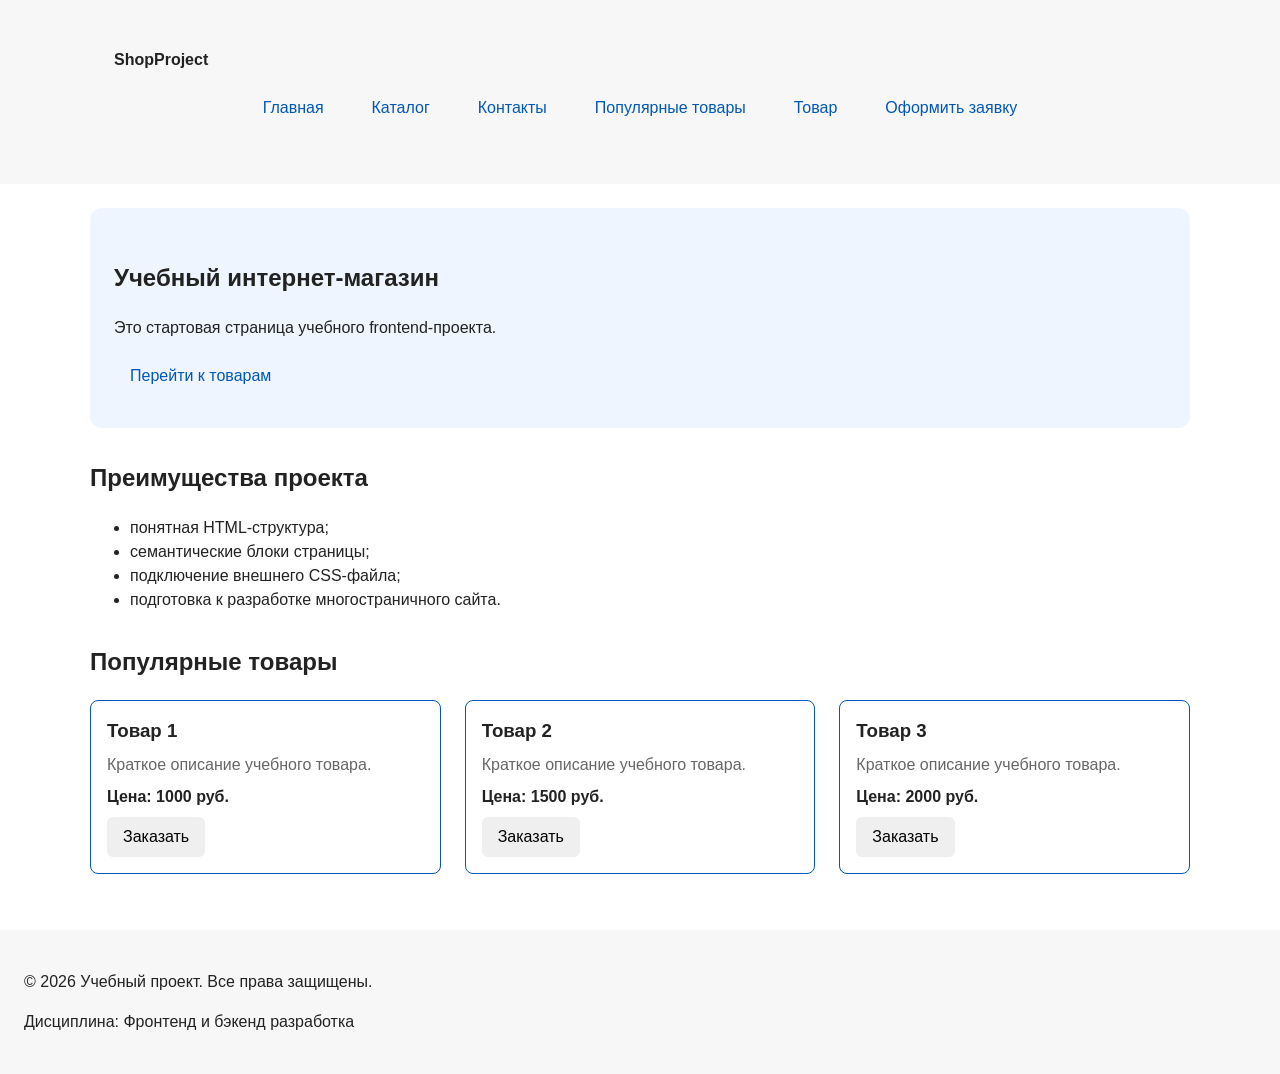
==== commit ea89cf14: "fix: prepare HTML CSS project for submission" ====
--- a/index.html
+++ b/index.html
@@ -3,7 +3,8 @@
 <head>
   <meta charset="UTF-8">
   <meta name="viewport" content="width=device-width, initial-scale=1.0">
-  <title>Каталог товаров</title>
+  <title>Главная — Учебный интернет-магазин</title>
+  <meta name="description" content="Главная страница учебного интернет-магазина.">
   <link rel="stylesheet" href="css/style.css">
   <script src="js/main.js" defer></script>
 </head>
@@ -28,6 +29,17 @@
 						<a class="site-nav__link" href="index.html#popular">
 						Популярные товары
 						</a>
+					</li>
+					<li class="site-nav__item">
+					  <a class="site-nav__link" href="product.html">
+						Товар
+					  </a>
+					</li>
+
+					<li class="site-nav__item">
+					  <a class="site-nav__link" href="order.html">
+						Оформить заявку
+					  </a>
 					</li>
 				</ul>
 			</nav>
@@ -39,8 +51,6 @@
 			<h1>Учебный интернет-магазин</h1>
 			<p>
 			Это стартовая страница учебного frontend-проекта.
-			В дальнейшем на её основе будет разработан многостраничный сайт
-			интернет-магазина или каталога услуг.
 			</p>
 			<a class="button" href="#popular">Перейти к товарам</a>
 		</section>
@@ -171,7 +181,7 @@
 			<small>Формат: +7 (900) 000-00-00</small>
 		  </div>
 
-		  <div class="form-field">
+		  <div class="order-form__field">
 			<label class="order-form__label" for="order-comment">Комментарий</label>
 			<textarea
 				class="order-form__input"	
@@ -182,7 +192,7 @@
 			></textarea>
 		  </div>
 
-		  <div class="form-field">
+		  <div class="order-form__field">
 			<label class="order-form__label" for="order-date">Дата связи</label>
 			<input
 				class="order-form__input"	
@@ -191,6 +201,18 @@
 				type="date"
 			>
 		  </div>
+		  
+			<div class="order-form__field">
+				<label class="order-form__label">
+				<input
+				type="checkbox"
+				id="order-consent"
+				name="consent"
+				required
+				>
+				Согласен на обработку персональных данных
+				</label>
+			</div>
 
 		  <div class="order-form__actions">
 			<button class="button button--secondary" type="button" id="close-order-dialog">
--- a/css/style.css
+++ b/css/style.css
@@ -246,9 +246,16 @@
 
 .catalog-filters {
   grid-area: filters;
+  
+  position: sticky;
+  
+  top: var(--space-md);
   padding: var(--space-md);
+  align-self: start;
+  
   border: 1px solid var(--color-border);
   border-radius: var(--radius-md);
+  
   background-color: var(--color-surface);
 }
 
@@ -374,6 +381,7 @@
 
 .product-card {
   display: flex;
+  position: relative;
   flex-direction: column;
   gap: var(--space-sm);
   margin-bottom: 0;
@@ -395,6 +403,18 @@
   border-color: var(--color-danger);
 }
 
+.product-card__badge {
+  position: absolute;
+  top: var(--space-sm);
+  right: var(--space-sm);
+  z-index: 1;
+
+  padding: 4px 8px;
+  color: var(--color-white);
+  background-color: var(--color-danger);
+  border-radius: var(--radius-sm);
+}
+
 .product-card__title {
   margin: 0;
   color: var(--color-text);
